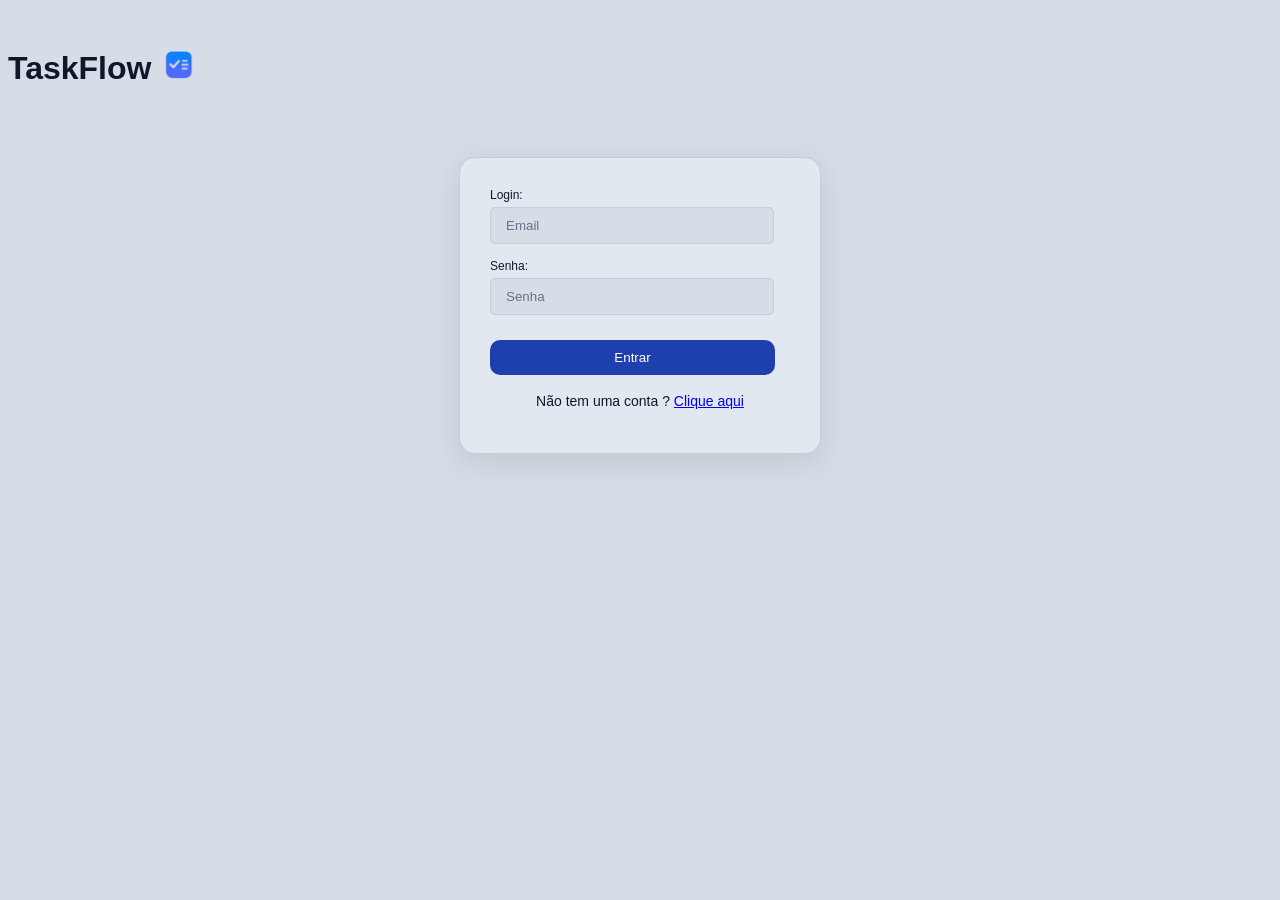
==== index.html @ b001678f "feito telas de login e cadastro, funcao de cadastrar e de login" ====
<!DOCTYPE html>
<html>
<head>
    <meta charset="UTF-8">
    <meta name="viewport" 
    content="width=device-width, 
    initial-scale=1.0">
    <link rel="shortcut icon" href="assets/teste3.ico" type="image/x-icon">
    <link rel="stylesheet" href="/style/login_cadastro/cadastro.css">
    
    <title>TaskFlow</title>
</head>
<body>
    <header>
      <div class="logo">
        <h1> TaskFlow
        <img src="assets/teste5.png" alt="">

      </h1> 

      </div>
      
       
    </header>
    
    
    <main>
      <section class="login">
        <div class="login_card">
          <form id="formIDlogin">
            
            <div class="field">
              <label for="email">Login:</label>
              <input type="email" placeholder="Email" id="email" name="email">
            </div>
            
            <div class="field">
              <label for="senha" >Senha:</label>
              <input type="password" placeholder="Senha" id="senha" name="senha">
            </div>
            
            <button type="submit">Entrar</button>

          </form>
          
          <p class="sign-up">Não tem uma conta ? <a href="#">Clique aqui</a></p>
        </div>  
      </section>
      
    </main>

    <footer>
    </footer>
  <script src="scripts/login.js"></script>
</body>
</html>
---- style/login_cadastro/cadastro.css ----
@charset "UTF-8";


/* --bg → fundo da página inteira
--surface → fundo de cards, modais, navbar, inputs — elementos que ficam "em cima" do bg
--text → cor do texto principal
--muted → texto secundário, placeholders, legendas, ícones
--primary → botões, links, elementos interativos principais
--accent → badges, tags, destaques visuais, hovers
--border → bordas de cards, inputs, divisores */


:root {
   --bg:      #D6DDE6;
  --surface: #E2E8F0;
  --text:    #0F172A;
  --primary: #1E40AF;
  --accent:  #0EA5E9;
  --muted:   #64748B;
  --border:  #C4CDD8;
}

[data-theme="dark"] {
  --bg: #0A0F1E;
  --surface: #111827;
  --text: #F9FAFB;
  --primary: #2563EB;  /* mesmo! */
  --accent: #10B981;
  --muted: #6B7280;
  --border: #1F2937;
}


body {
  background-color: var(--bg);
  font-family: "DM Sans", sans-serif;
}

.logo {
  margin-top: 50px;
  place-items: center; /* alinha verticalmente */
  gap: 10px; /* espaço entre imagem e texto */
}

.logo img {
  width: 40px; /* ajusta conforme seu gosto */
}

.logo h1 {
  margin: 0; /* remove aquele deslocamento estranho */
  color: var(--text);
}


section {
  display: grid;
  place-items: center;
  margin-top: 70px;
  color: var(--text);
}

.login_card {
  background: var(--surface);
  border: 1px solid var(--border);
  border-radius: 16px;
  padding: 30px;
  box-shadow: 0 8px 32px rgba(0, 0, 0, 0.1);
  width: 300px;
}

/* Agrupamento dos campos */
.field {
  display: flex;
  flex-direction: column;
  margin-bottom: 15px;
}

label {
  font-size: 12px;
  margin-bottom: 5px;
}

/* Inputs padronizados */
input {
  border-radius: 5px;
  background: var(--bg);
  border: 1px solid var(--border);
  padding: 10px 15px;
  width: 84%;
}

input::placeholder {
  color: var(--muted);
}

/* Botão */
button[type="submit"] {
  padding: 10px 20px;
  margin-top: 10px;
  cursor: pointer;
  border-radius: 10px;
  border: none;
  transition: opacity 0.2s;
  background: var(--primary);
  color: #fff;
  width: 95%;
}

button[type="submit"]:hover {
  opacity: 0.85;
}

/* Texto de cadastro */
.sign-up {
  display: block;
  margin-top: 18px;
  font-size: 14px;
  text-align: center;
}
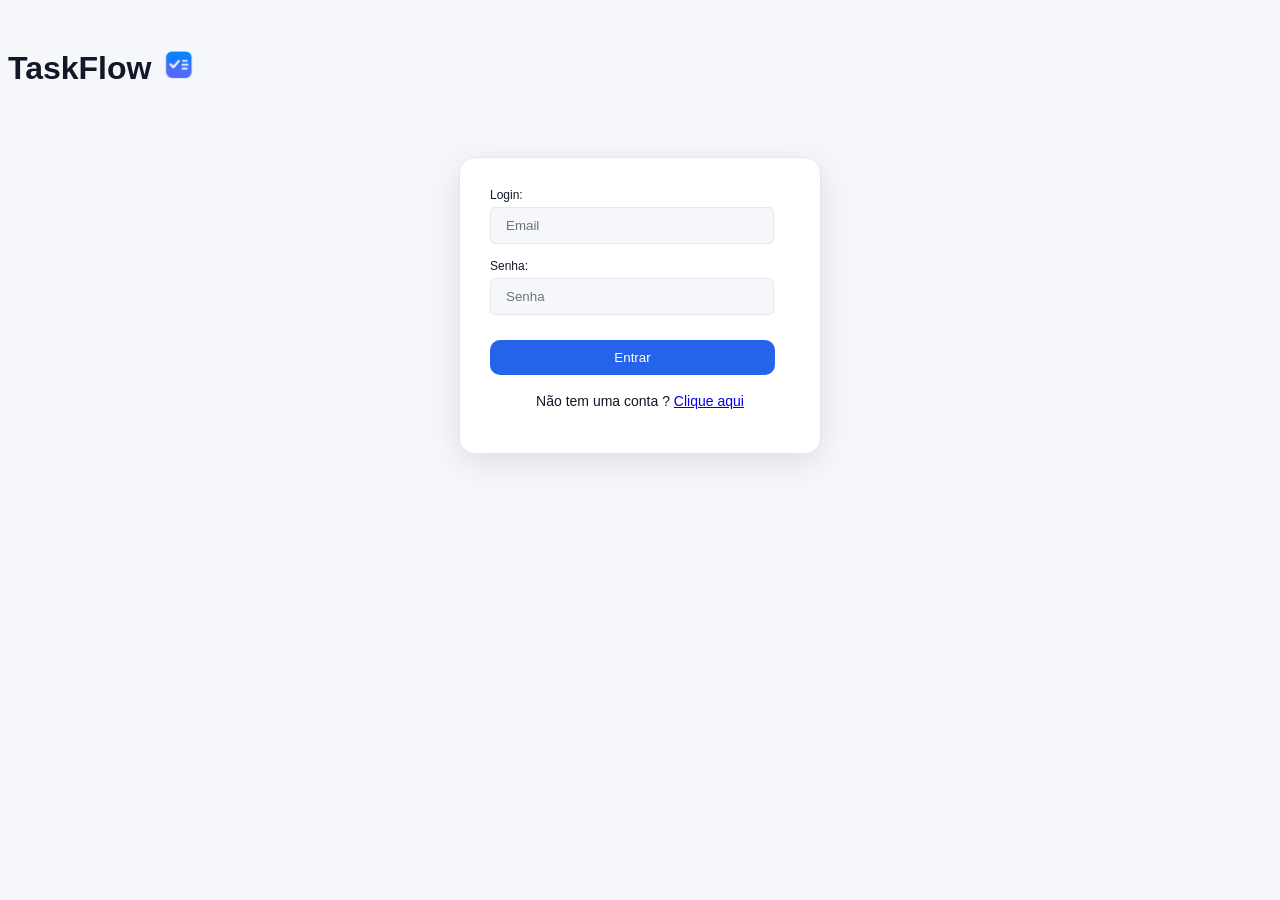
==== commit 221c8d4f: "dashboard atualiza em tempo real" ====
--- a/index.html
+++ b/index.html
@@ -43,7 +43,7 @@
 
           </form>
           
-          <p class="sign-up">Não tem uma conta ? <a href="#">Clique aqui</a></p>
+          <p class="sign-up">Não tem uma conta ? <a href="cadastro.html">Clique aqui</a></p>
         </div>  
       </section>
       
--- a/style/login_cadastro/cadastro.css
+++ b/style/login_cadastro/cadastro.css
@@ -11,25 +11,24 @@
 
 
 :root {
-   --bg:      #D6DDE6;
-  --surface: #E2E8F0;
-  --text:    #0F172A;
-  --primary: #1E40AF;
-  --accent:  #0EA5E9;
-  --muted:   #64748B;
-  --border:  #C4CDD8;
+  --bg:      #F5F7FA;
+  --surface: #FFFFFF;
+  --text:    #111827;
+  --primary: #2563EB;
+  --accent:  #6366F1;
+  --muted:   #6B7280;
+  --border:  #E5E7EB;
 }
 
 [data-theme="dark"] {
-  --bg: #0A0F1E;
-  --surface: #111827;
-  --text: #F9FAFB;
-  --primary: #2563EB;  /* mesmo! */
-  --accent: #10B981;
-  --muted: #6B7280;
-  --border: #1F2937;
+  --bg:      #0F1117;
+  --surface: #1A1D27;
+  --text:    #F9FAFB;
+  --primary: #3B82F6;
+  --accent:  #818CF8;
+  --muted:   #9CA3AF;
+  --border:  #1F2937;
 }
-
 
 body {
   background-color: var(--bg);
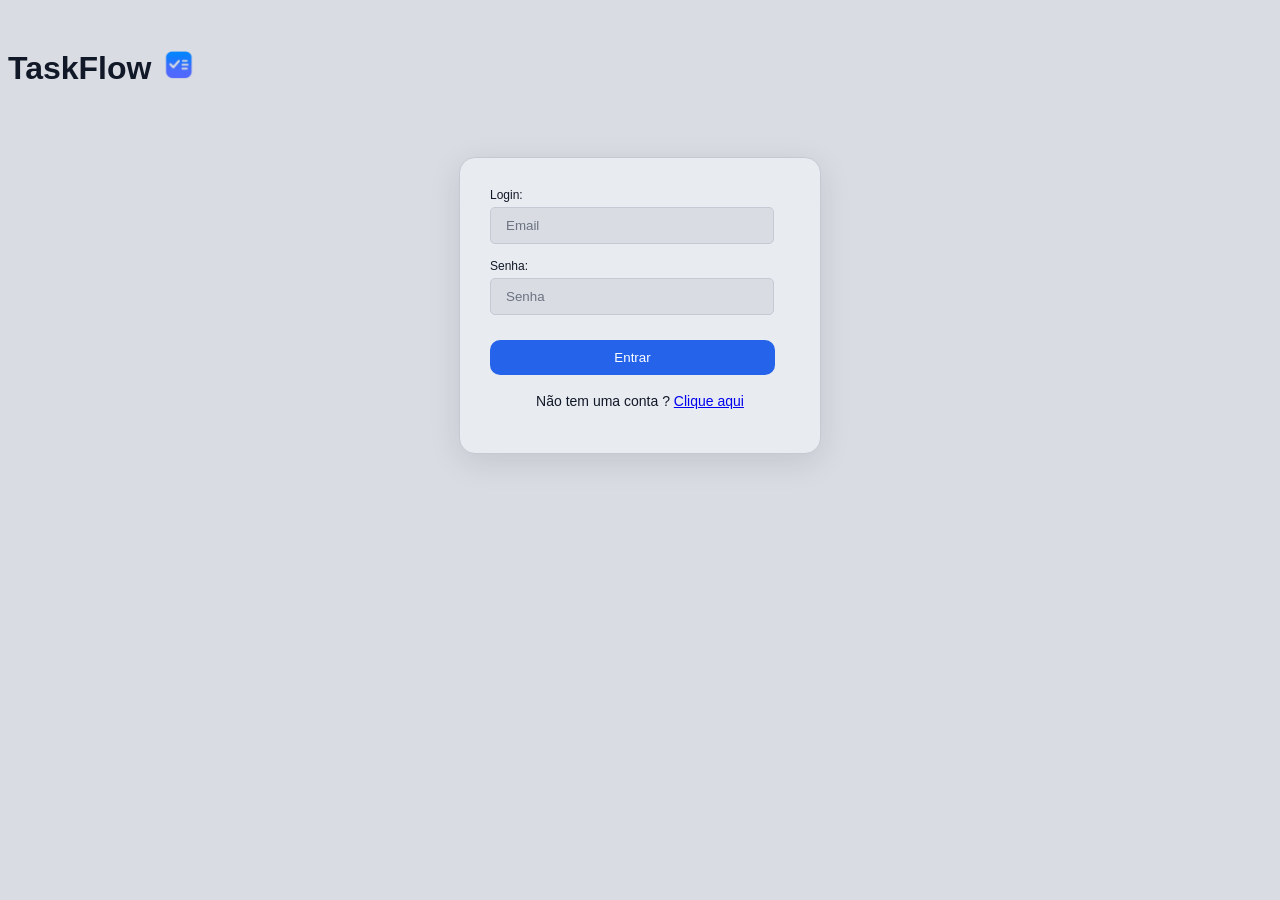
==== commit af41f90f: "Update index.html" ====
--- a/index.html
+++ b/index.html
@@ -6,7 +6,7 @@
     content="width=device-width, 
     initial-scale=1.0">
     <link rel="shortcut icon" href="assets/teste3.ico" type="image/x-icon">
-    <link rel="stylesheet" href="/style/login_cadastro/cadastro.css">
+    <link rel="stylesheet" href="style/login_cadastro/cadastro.css">
     
     <title>TaskFlow</title>
 </head>
@@ -51,6 +51,6 @@
 
     <footer>
     </footer>
-  <script src="scripts/login.js"></script>
+  <script type="module" src="scripts/login.js"></script>
 </body>
-</html>+</html>
--- a/style/login_cadastro/cadastro.css
+++ b/style/login_cadastro/cadastro.css
@@ -11,13 +11,14 @@
 
 
 :root {
-  --bg:      #F5F7FA;
-  --surface: #FFFFFF;
+  --bg:      #D9DCE3;  /* um grau a mais */
+  --surface: #E8EBF0;  /* acompanha o bg */
+  --border:  #C4C9D4;
   --text:    #111827;
   --primary: #2563EB;
   --accent:  #6366F1;
   --muted:   #6B7280;
-  --border:  #E5E7EB;
+
 }
 
 [data-theme="dark"] {
